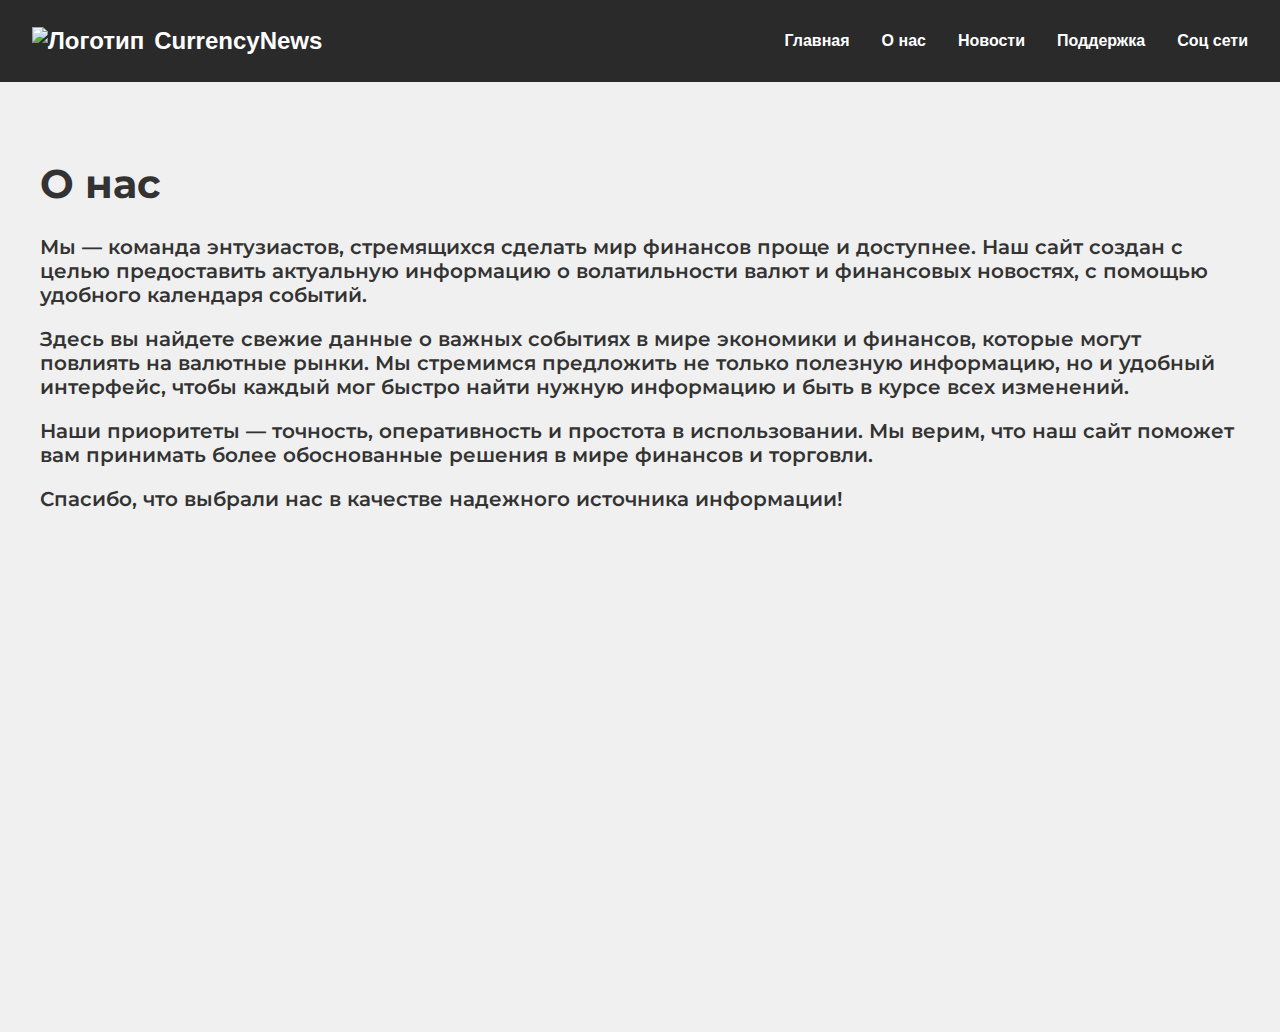
==== Front_End/IndexMenu/AboutUs.html @ a506fb49 "Obnovil" ====
<!DOCTYPE html>
<html lang="en">

<head>
    <!-- Ссылка на шрифт Montserrat -->
    <link rel="preconnect" href="https://fonts.googleapis.com">
    <link rel="preconnect" href="https://fonts.gstatic.com" crossorigin>
    <link href="https://fonts.googleapis.com/css2?family=Montserrat:ital,wght@0,100..900;1,100..900&display=swap" rel="stylesheet">
    <!-- ========================== -->
    <link rel="stylesheet" href="/Front_End/StyleMenu/AboutUs.css">
    <meta charset="UTF-8">
    <meta name="viewport" content="width=device-width, initial-scale=1.0">
    <title>Document</title>
</head>

<body>
    <!-- Главное меню сверху -->
    <header>  
        <div class="logo">
            <img src="/placeholder.svg?height=50&width=50" alt="Логотип">
            <span>CurrencyNews</span>
        </div>
        <nav>
            <ul>
                <li><a href="../index.html">Главная</a></li>
                <li><a href="AboutUs.html">О нас</a></li>
                <li><a href="News.html">Новости</a></li>
                <li><a href="Support.html">Поддержка</a></li>
                <li><a href="SocMedia.html">Соц сети</a></li>
            </ul>
        </nav>
    </header>
    <main class="AboutUs-container" >
        <div class="Container-items">
            <h1 class="Main-item" >О нас</h1>
            <p class="paragraf">Мы — команда энтузиастов, стремящихся сделать мир финансов проще и доступнее. Наш сайт создан с целью предоставить актуальную информацию о волатильности валют и финансовых новостях, с помощью удобного календаря событий.</p>
            <p class="paragraf">Здесь вы найдете свежие данные о важных событиях в мире экономики и финансов, которые могут повлиять на валютные рынки. Мы стремимся предложить не только полезную информацию, но и удобный интерфейс, чтобы каждый мог быстро найти нужную информацию и быть в курсе всех изменений.</p>
            <p class="paragraf">Наши приоритеты — точность, оперативность и простота в использовании. Мы верим, что наш сайт поможет вам принимать более обоснованные решения в мире финансов и торговли.</p>
            <p class="paragraf">Спасибо, что выбрали нас в качестве надежного источника информации!</p>
        </div>
    </main>
</body>

</html>
---- Front_End/StyleMenu/AboutUs.css ----
body {
    font-family: Arial, sans-serif;
    margin: 0;
    padding: 0;
    background-color: #f0f0f0;
    color: #333;
  }
  
  header {
    background-color: #2a2a2a;
    color: white;
    padding: 1rem 2rem;
    display: flex;
    justify-content: space-between;
    align-items: center;
  }
  
  .logo {
    display: flex;
    align-items: center;
    font-size: 1.5rem;
    font-weight: bold;
  }
  
  .logo img {
    margin-right: 10px;
  }
  
  nav ul {
    list-style-type: none;
    display: flex;
    gap: 2rem;
  }
  
  nav a {
    color: white;
    text-decoration: none;
    font-weight: bold;
    transition: color 0.3s;
  }
  
  nav a:hover {
    color: #0080ff;
  }

.AboutUs-container {
    font-family: "Montserrat", serif;
    font-weight: 600;
    display: flex;
    margin-top: 50px;
    justify-content: center;
    height: 100vh;
}

.Container-items {
    width: 1200px;
    font-size: 20px;
}
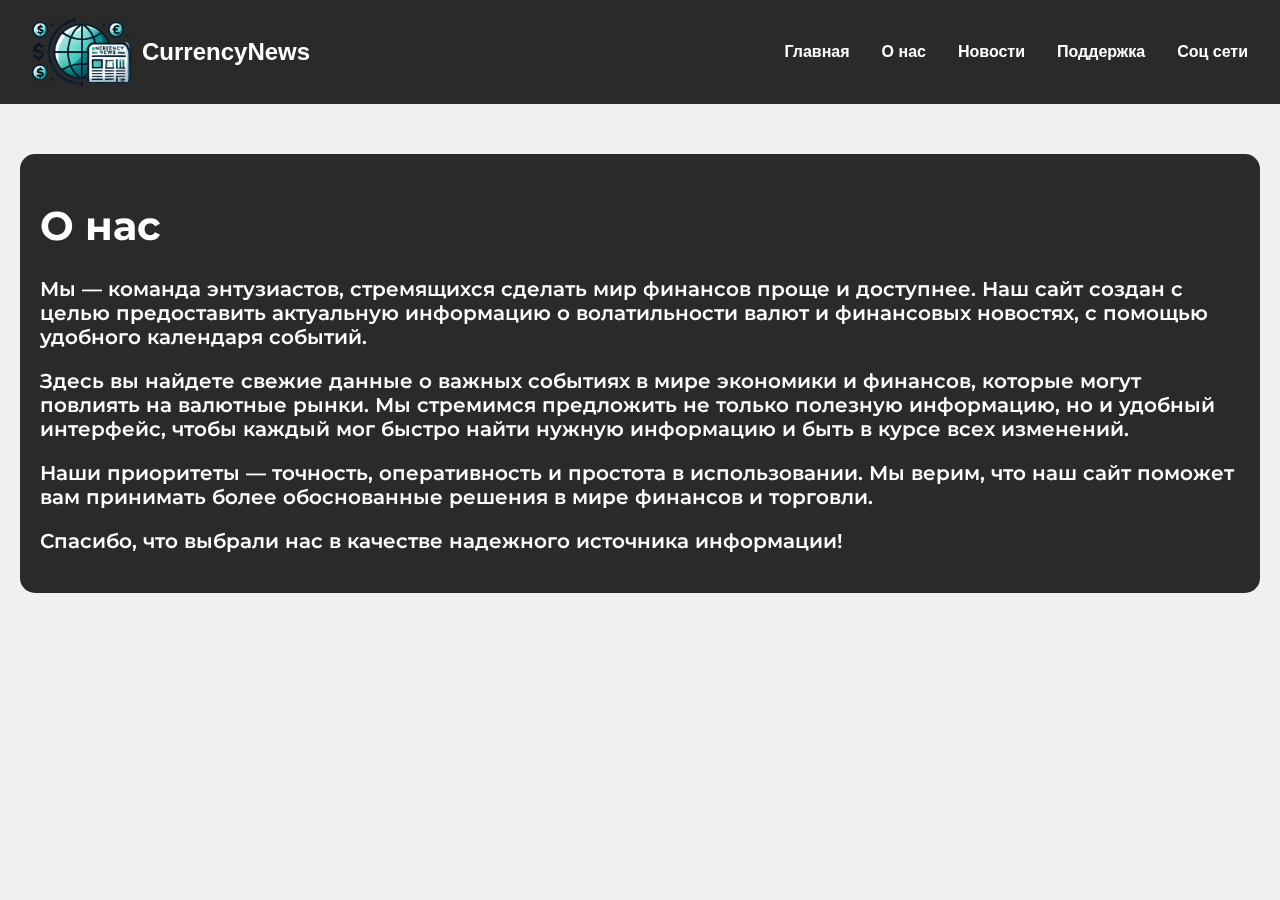
==== commit e51bcdbc: "Dobavil mnogoe" ====
--- a/Front_End/IndexMenu/AboutUs.html
+++ b/Front_End/IndexMenu/AboutUs.html
@@ -14,10 +14,15 @@
 </head>
 
 <body>
+    <div class="video-fon">
+        <video autoplay muted loop playsinline>
+            <source src="..\images\Video\Fon_Video.mp4" type="video/mp4">
+        </video>
+    </div>
     <!-- Главное меню сверху -->
     <header>  
         <div class="logo">
-            <img src="/placeholder.svg?height=50&width=50" alt="Логотип">
+            <img src="../images/Logo/CurrencyNewsLogo.png" alt="Логотип">
             <span>CurrencyNews</span>
         </div>
         <nav>
--- a/Front_End/StyleMenu/AboutUs.css
+++ b/Front_End/StyleMenu/AboutUs.css
@@ -24,6 +24,23 @@
   
   .logo img {
     margin-right: 10px;
+    width: 100px;
+  }
+
+  .video-fon {
+    position: fixed;
+    top: 0;
+    left: 0;
+    width: 100%;
+    height: 100%;
+    z-index: -1;
+  }
+  
+  video {
+    width: 100%;
+    height: 100%;
+    object-fit: cover;
+    opacity: 0.8;
   }
   
   nav ul {
@@ -43,16 +60,35 @@
     color: #0080ff;
   }
 
-.AboutUs-container {
-    font-family: "Montserrat", serif;
-    font-weight: 600;
-    display: flex;
-    margin-top: 50px;
-    justify-content: center;
-    height: 100vh;
-}
+  .AboutUs-container {
+      /* добавил */
+      background-color: #2a2a2a;
+      border-radius: 15px;
+      padding: 20px;
+      max-width: 1200px;
+      margin: 0 auto;
+      /* ======== */
+
+      font-family: "Montserrat", serif;
+      font-weight: 600;
+      display: flex;
+      margin-top: 50px;
+      justify-content: center;
+      
+      /* Убрал
+      height: 100vh;
+      */
+  }
 
 .Container-items {
     width: 1200px;
     font-size: 20px;
+}
+/* добавил */
+.Main-item {
+  color: #ffffff;
+}
+
+.paragraf {
+  color: #ffffff;
 }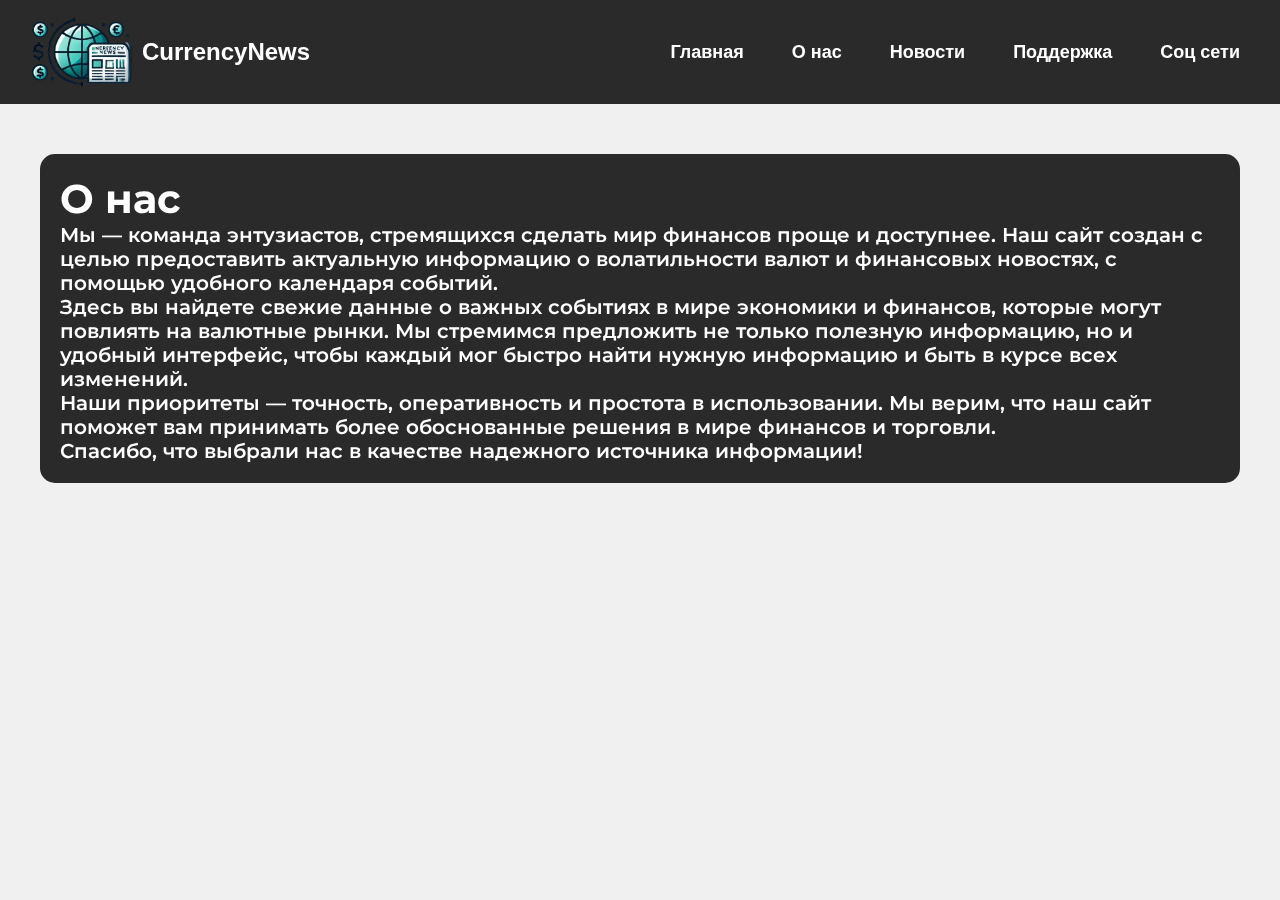
==== commit 200d8306: "Добавил анимации под кнопками переходов между вкладками" ====
--- a/Front_End/IndexMenu/AboutUs.html
+++ b/Front_End/IndexMenu/AboutUs.html
@@ -27,11 +27,11 @@
         </div>
         <nav>
             <ul>
-                <li><a href="../index.html">Главная</a></li>
-                <li><a href="AboutUs.html">О нас</a></li>
-                <li><a href="News.html">Новости</a></li>
-                <li><a href="Support.html">Поддержка</a></li>
-                <li><a href="SocMedia.html">Соц сети</a></li>
+                <li><a href="../index.html" class="transitions_tab">Главная</a></li>
+                <li><a href="AboutUs.html" class="transitions_tab">О нас</a></li>
+                <li><a href="News.html" class="transitions_tab">Новости</a></li>
+                <li><a href="Support.html" class="transitions_tab">Поддержка</a></li>
+                <li><a href="SocMedia.html" class="transitions_tab">Соц сети</a></li>
             </ul>
         </nav>
     </header>
--- a/Front_End/StyleMenu/AboutUs.css
+++ b/Front_End/StyleMenu/AboutUs.css
@@ -43,6 +43,50 @@
     opacity: 0.8;
   }
   
+  /* Добавил */
+  .transitions_tab::before {
+    bottom: 0;
+    left: 0;
+  }
+
+  .transitions_tab:hover::before {
+    transform: scaleX(1);
+  }
+
+  *,
+  *::before,
+  *::after {
+    padding: 0;
+    margin: 0;
+    box-sizing: border-box;
+  }
+
+  ul {
+    display: flex;
+    gap: 1.2rem;
+    list-style: none;
+  }
+
+  .transitions_tab {
+    text-decoration: none;
+    color: #fff;
+    font-size: 18px;
+    padding: 0.5rem;
+    position: relative;
+  }
+
+  .transitions_tab::before {
+    content: "";
+    position: absolute;
+    width: 100%;
+    height: 2px;
+    background: #fff;
+    border-radius: 5px;
+    transform: scaleX(0);
+    transition: all 0.6s ease;
+  }
+  /* ======================== */
+
   nav ul {
     list-style-type: none;
     display: flex;
@@ -80,15 +124,15 @@
       */
   }
 
-.Container-items {
-    width: 1200px;
-    font-size: 20px;
-}
-/* добавил */
-.Main-item {
-  color: #ffffff;
-}
+  .Container-items {
+      width: 1200px;
+      font-size: 20px;
+  }
+  /* добавил */
+  .Main-item {
+    color: #ffffff;
+  }
 
-.paragraf {
-  color: #ffffff;
-}+  .paragraf {
+    color: #ffffff;
+  }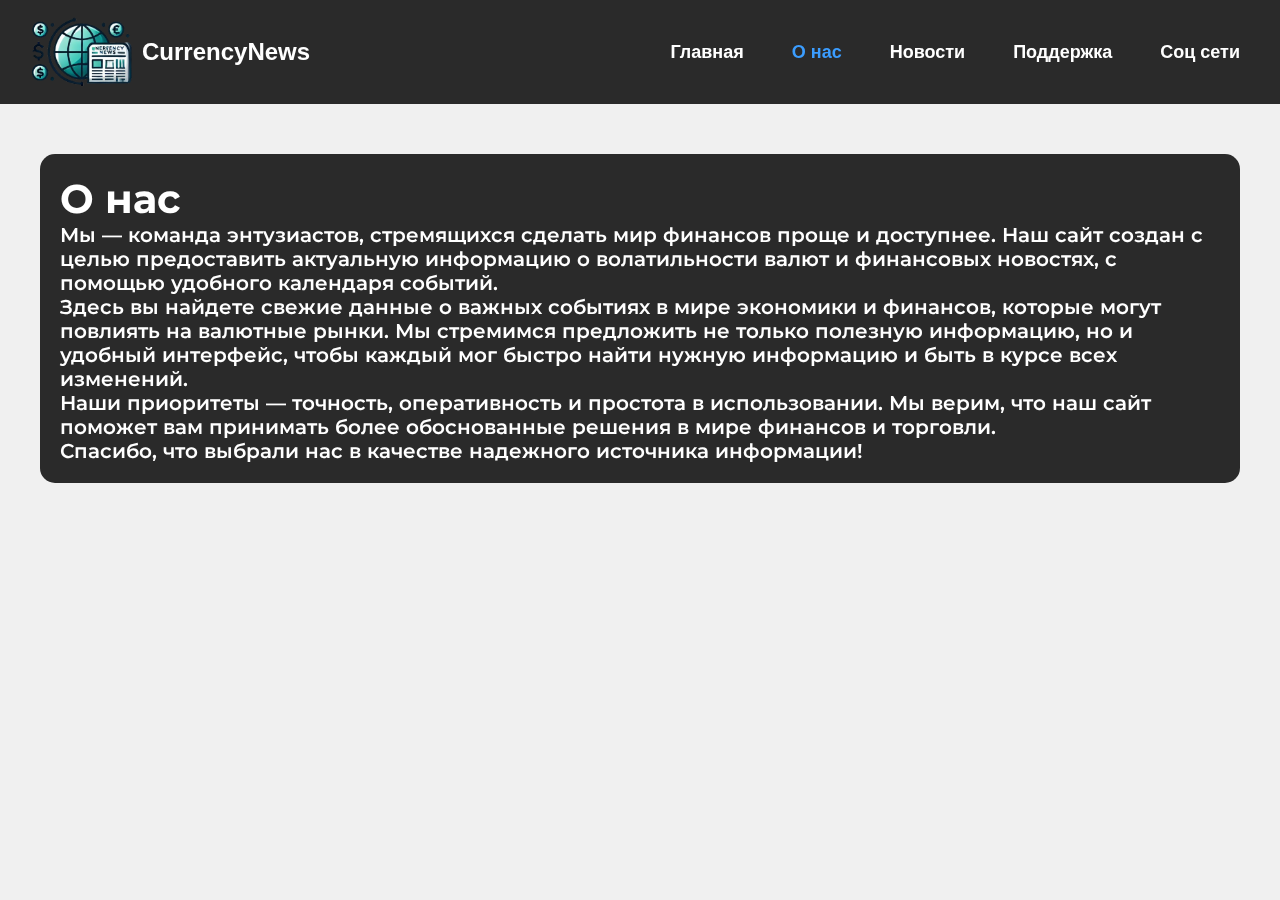
==== commit 0eaf10d3: "Обнова" ====
--- a/Front_End/IndexMenu/AboutUs.html
+++ b/Front_End/IndexMenu/AboutUs.html
@@ -28,7 +28,7 @@
         <nav>
             <ul>
                 <li><a href="../index.html" class="transitions_tab">Главная</a></li>
-                <li><a href="AboutUs.html" class="transitions_tab">О нас</a></li>
+                <li><a href="AboutUs.html" class="transitions_tab transitions_tab_active">О нас</a></li>
                 <li><a href="News.html" class="transitions_tab">Новости</a></li>
                 <li><a href="Support.html" class="transitions_tab">Поддержка</a></li>
                 <li><a href="SocMedia.html" class="transitions_tab">Соц сети</a></li>
--- a/Front_End/StyleMenu/AboutUs.css
+++ b/Front_End/StyleMenu/AboutUs.css
@@ -135,4 +135,10 @@
 
   .paragraf {
     color: #ffffff;
+  }
+
+  /* Активное меню */
+
+  .transitions_tab_active {
+    color: #3b9dff;
   }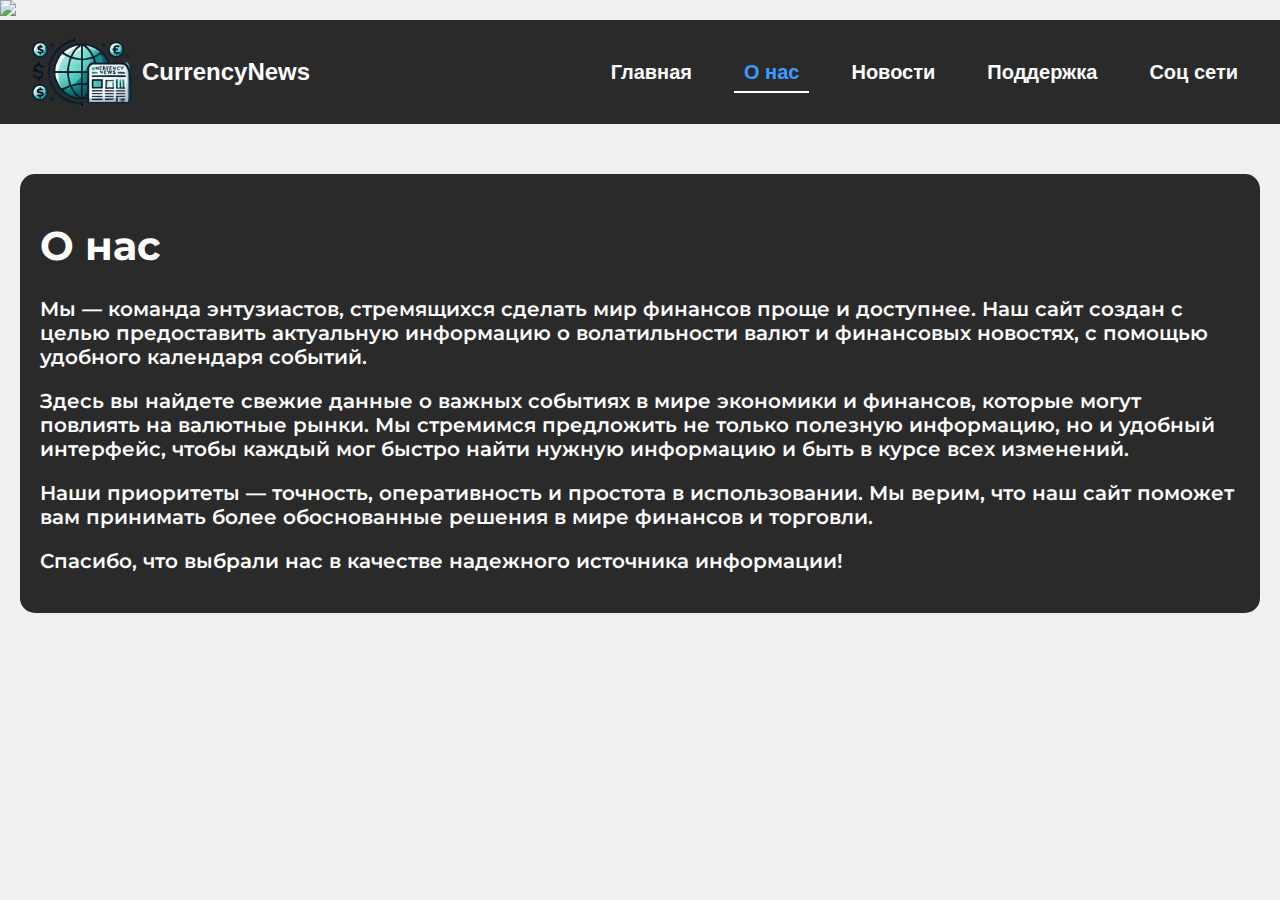
==== commit 7c215267: "Добавил фон другой" ====
--- a/Front_End/IndexMenu/AboutUs.html
+++ b/Front_End/IndexMenu/AboutUs.html
@@ -14,15 +14,18 @@
 </head>
 
 <body>
-    <div class="video-fon">
-        <video autoplay muted loop playsinline>
-            <source src="..\images\Video\Fon_Video.mp4" type="video/mp4">
+    <!-- <div class="video-fon">
+        <video id="background-video" autoplay muted loop playsinline>
+            <source src="images\Video\Fon_Video.mp4" type="video/mp4">
         </video>
+    </div> -->
+    <div class="Photo-Fon">
+        <img src="image/Fon_Photo/Photo-Fon.webp" id="background-image">
     </div>
     <!-- Главное меню сверху -->
     <header>  
         <div class="logo">
-            <img src="../images/Logo/CurrencyNewsLogo.png" alt="Логотип">
+            <img src="../image/Logo/CurrencyNewsLogo.png" alt="Логотип">
             <span>CurrencyNews</span>
         </div>
         <nav>
--- a/Front_End/StyleMenu/AboutUs.css
+++ b/Front_End/StyleMenu/AboutUs.css
@@ -41,50 +41,65 @@
     height: 100%;
     object-fit: cover;
     opacity: 0.8;
+    filter: brightness(0.3);
   }
   
-  /* Добавил */
-  .transitions_tab::before {
+  /* Добавил анимацию выбора меню */
+  nav {
+    display: flex;
+    justify-content: center;
+    align-items: center;
+    position: relative;
+}
+ul {
+    list-style: none;
+    display: flex;
+    gap: 20px;
+    padding: 0;
+    margin: 0;
+}
+li {
+    position: relative;
+}
+.transitions_tab {
+    position: relative;
+    text-decoration: none;
+    color: white;
+    font-size: 20px;
+    padding: 10px;
+}
+.transitions_tab::after {
+    content: "";
+    position: absolute;
+    left: 50%;
     bottom: 0;
+    width: 0;
+    height: 2px;
+    background-color: white;
+    transition: all 0.5s ease;
+}
+.transitions_tab:hover::after {
+    width: 100%;
     left: 0;
+}
+
+  /* Активное меню */
+
+  .transitions_tab_active {
+    color: #3b9dff;
   }
 
-  .transitions_tab:hover::before {
-    transform: scaleX(1);
+  .transitions_tab_active::after {
+    content: "";
+    position: absolute;
+    left: 0;
+    bottom: 0;
+    width: 100%;
+    height: 2px;
+    background-color: white;
   }
 
-  *,
-  *::before,
-  *::after {
-    padding: 0;
-    margin: 0;
-    box-sizing: border-box;
-  }
 
-  ul {
-    display: flex;
-    gap: 1.2rem;
-    list-style: none;
-  }
-
-  .transitions_tab {
-    text-decoration: none;
-    color: #fff;
-    font-size: 18px;
-    padding: 0.5rem;
-    position: relative;
-  }
-
-  .transitions_tab::before {
-    content: "";
-    position: absolute;
-    width: 100%;
-    height: 2px;
-    background: #fff;
-    border-radius: 5px;
-    transform: scaleX(0);
-    transition: all 0.6s ease;
-  }
   /* ======================== */
 
   nav ul {
@@ -101,7 +116,7 @@
   }
   
   nav a:hover {
-    color: #0080ff;
+    color: #3b9dff;
   }
 
   .AboutUs-container {
@@ -136,9 +151,3 @@
   .paragraf {
     color: #ffffff;
   }
-
-  /* Активное меню */
-
-  .transitions_tab_active {
-    color: #3b9dff;
-  }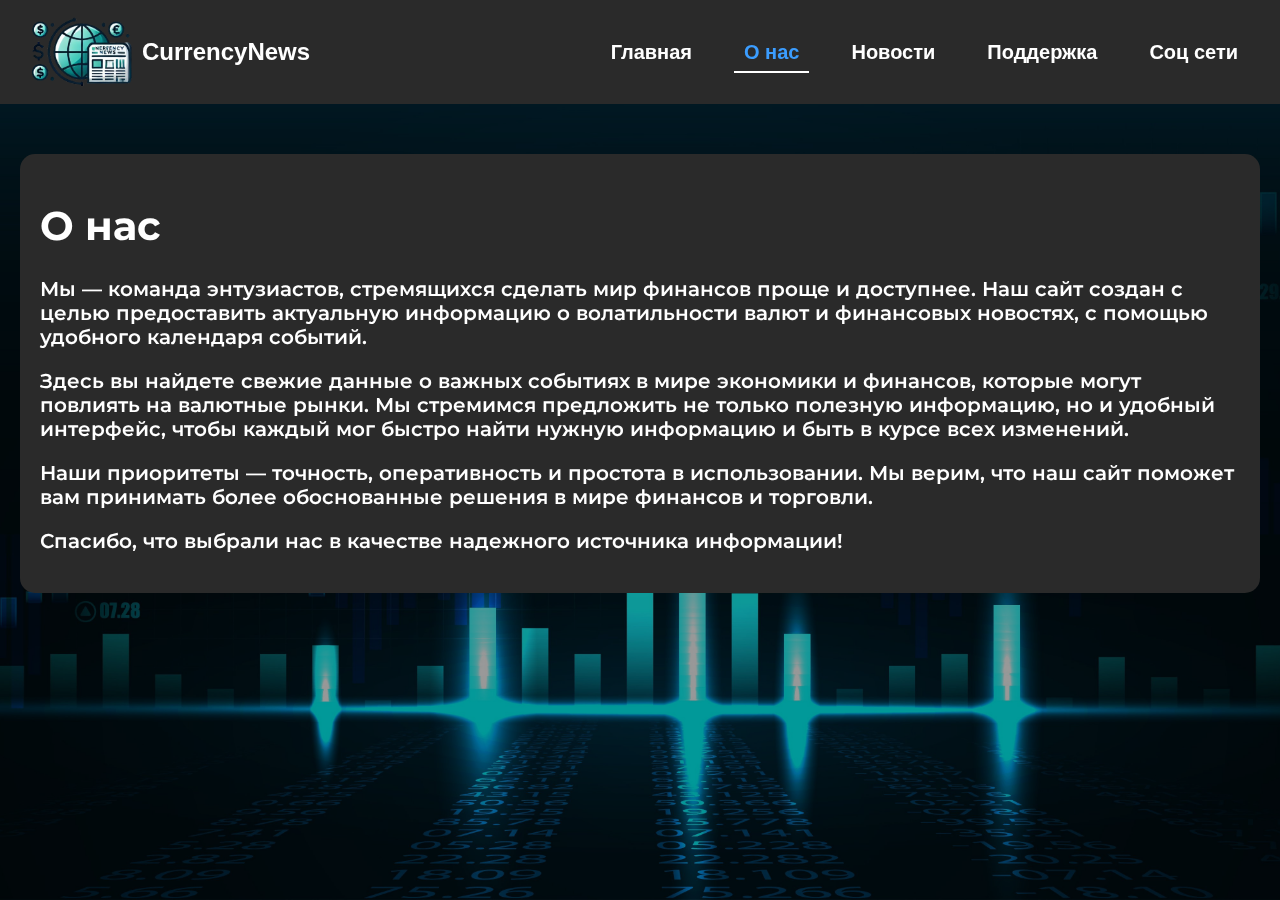
==== commit a62a3cc7: "Добавил фон другой" ====
--- a/Front_End/IndexMenu/AboutUs.html
+++ b/Front_End/IndexMenu/AboutUs.html
@@ -20,7 +20,7 @@
         </video>
     </div> -->
     <div class="Photo-Fon">
-        <img src="image/Fon_Photo/Photo-Fon.webp" id="background-image">
+        <img src="../image/Fon_Photo/Photo-Fon.webp" id="background-image">
     </div>
     <!-- Главное меню сверху -->
     <header>  
--- a/Front_End/StyleMenu/AboutUs.css
+++ b/Front_End/StyleMenu/AboutUs.css
@@ -44,6 +44,23 @@
     filter: brightness(0.3);
   }
   
+  .Photo-Fon {
+    position: fixed;
+    top: 0;
+    left: 0;
+    width: 100%;
+    height: 100%;
+    z-index: -1;
+    overflow: hidden;
+  }
+  
+  .Photo-Fon img {
+    width: 100%;
+    height: 100%;
+    object-fit: cover;
+    filter: brightness(0.6);
+  }
+
   /* Добавил анимацию выбора меню */
   nav {
     display: flex;
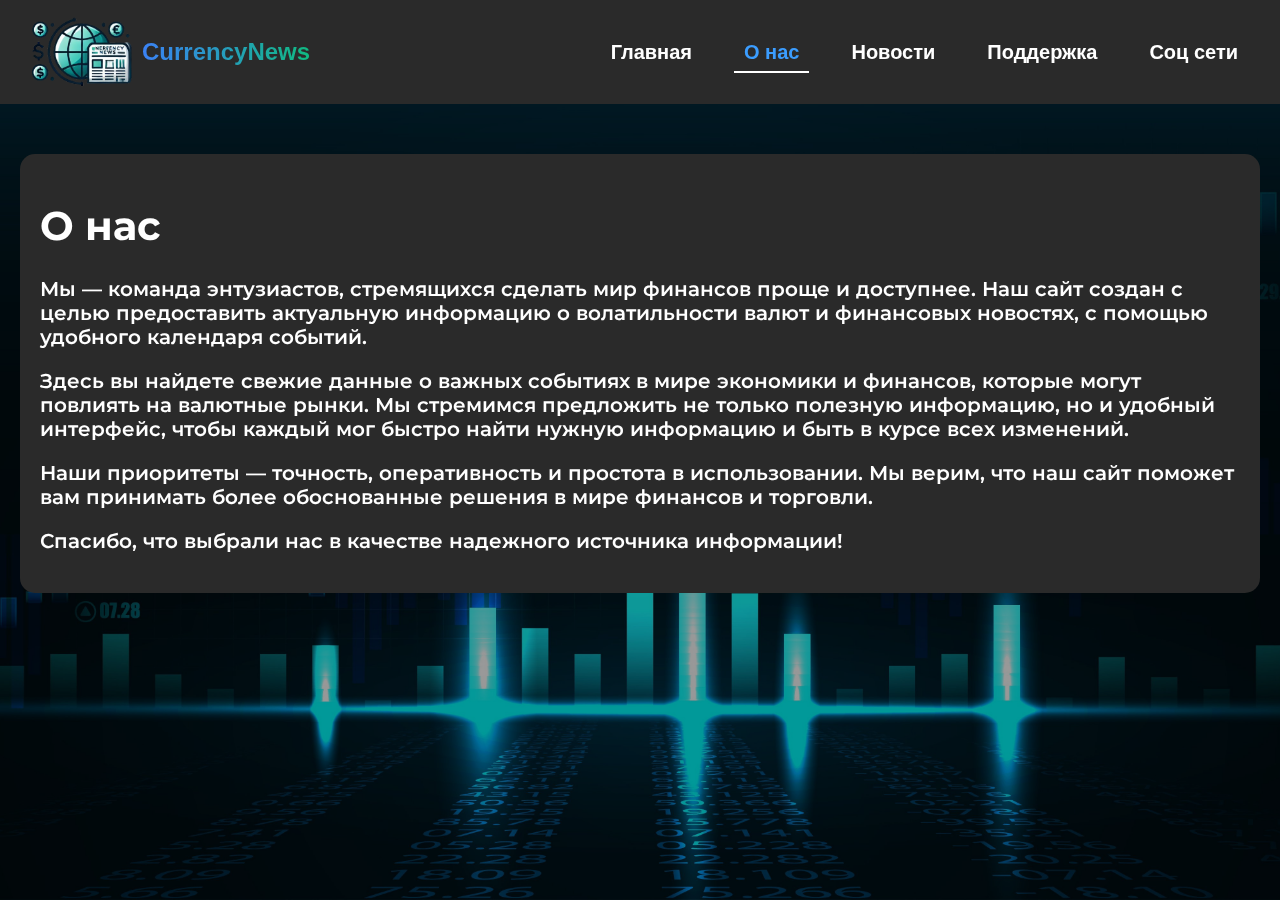
==== commit 7151c197: "Добавил градиент на заголовок в шапке" ====
--- a/Front_End/IndexMenu/AboutUs.html
+++ b/Front_End/IndexMenu/AboutUs.html
@@ -26,7 +26,7 @@
     <header>  
         <div class="logo">
             <img src="../image/Logo/CurrencyNewsLogo.png" alt="Логотип">
-            <span>CurrencyNews</span>
+            <span class="logo-text">CurrencyNews</span>
         </div>
         <nav>
             <ul>
--- a/Front_End/StyleMenu/AboutUs.css
+++ b/Front_End/StyleMenu/AboutUs.css
@@ -1,3 +1,13 @@
+/* ДОбавил */
+:root {
+  --primary-color: #3b82f6;
+  --secondary-color: #10b981;
+  --background-color: #111827;
+  --text-color: #f3f4f6;
+  --card-background: rgba(31, 41, 55, 0.8);
+}
+/* =============================== */
+
 body {
     font-family: Arial, sans-serif;
     margin: 0;
@@ -21,6 +31,17 @@
     font-size: 1.5rem;
     font-weight: bold;
   }
+
+  /* ДОбавил */
+  .logo-text {
+    font-size: 1.5rem;
+    font-weight: 700;
+    background: linear-gradient(to right, var(--primary-color), var(--secondary-color));
+    -webkit-background-clip: text;
+    background-clip: text;
+    -webkit-text-fill-color: transparent;
+  }
+  /* ========================================== */
   
   .logo img {
     margin-right: 10px;
